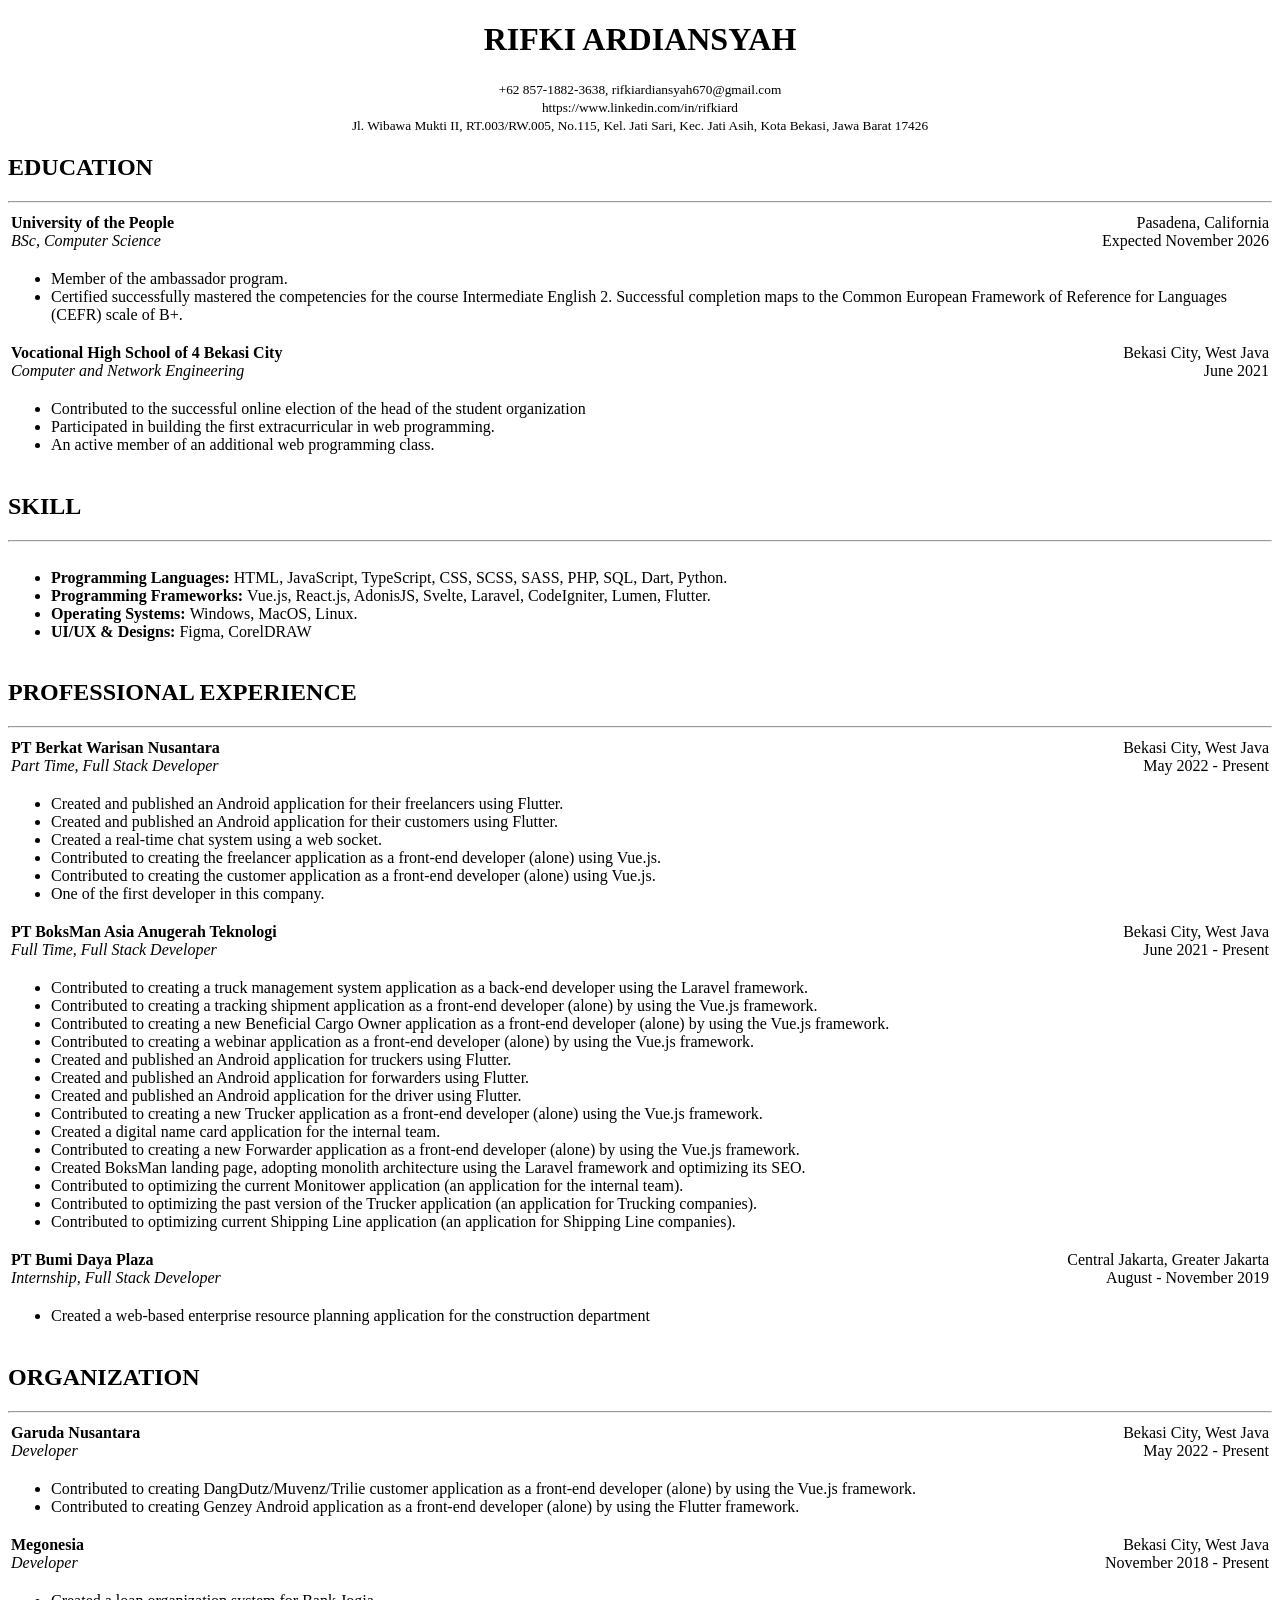
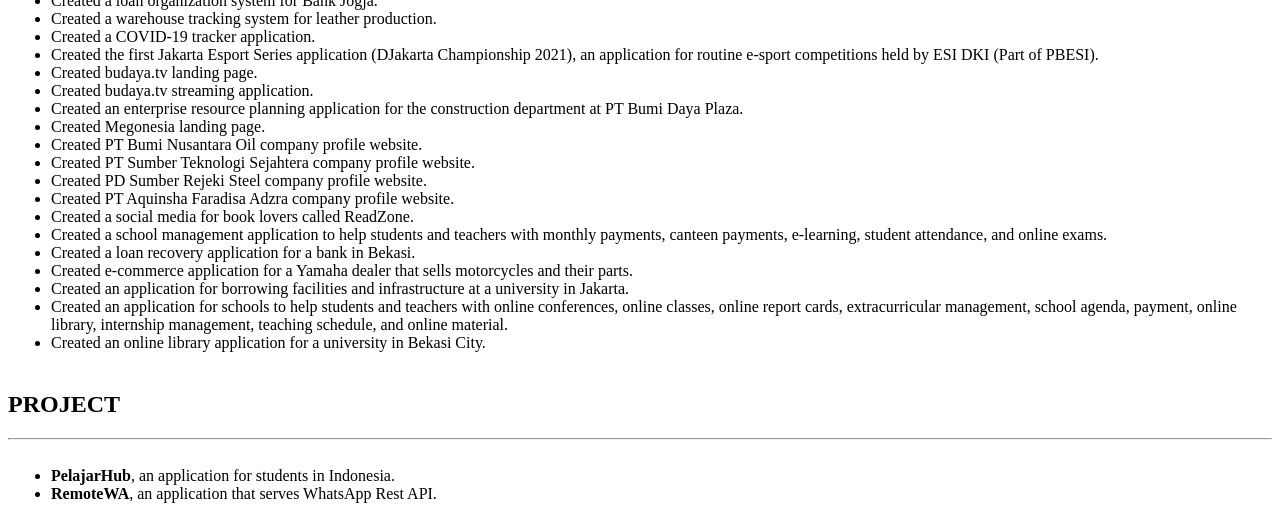
==== curriculum-vitae.html @ f6f7ac61 "init" ====
<!DOCTYPE html>
<html lang="en">

<head>
    <meta charset="UTF-8">
    <meta http-equiv="X-UA-Compatible" content="IE=edge">
    <meta name="viewport" content="width=device-width, initial-scale=1.0">
    <title>Rifki Ardiansyah - Curriculum Vitae</title>
</head>

<body>
    <h1 align="center">
        RIFKI ARDIANSYAH
    </h1>
    <p align="center">
        <small>
            +62 857-1882-3638, rifkiardiansyah670@gmail.com
            <br>
            https://www.linkedin.com/in/rifkiard
            <br>
            Jl. Wibawa Mukti II, RT.003/RW.005, No.115, Kel. Jati Sari, Kec. Jati Asih, Kota Bekasi, Jawa Barat 17426
        </small>
    </p>

    <h2>
        EDUCATION
    </h2>

    <hr>

    <table width="100%">
        <tbody>
            <tr>
                <td>
                    <b>
                        University of the People
                    </b>
                    <br>
                    <i>
                        BSc, Computer Science
                    </i>
                </td>
                <td align="right">
                    Pasadena, California
                    <br>
                    Expected November 2026
                </td>
            </tr>

            <tr>
                <td colspan="2">
                    <ul>
                        <li>
                            Member of the ambassador program.
                        </li>
                        <li>
                            Certified successfully mastered the competencies for the course Intermediate English 2.
                            Successful completion maps to the Common European Framework of Reference for Languages
                            (CEFR) scale of B+.
                        </li>
                    </ul>
                </td>
            </tr>

            <tr>
                <td>
                    <b>
                        Vocational High School of 4 Bekasi City
                    </b>
                    <br>
                    <i>
                        Computer and Network Engineering
                    </i>
                </td>
                <td align="right">
                    Bekasi City, West Java
                    <br>
                    June 2021
                </td>
            </tr>

            <tr>
                <td colspan="2">
                    <ul>
                        <li>
                            Contributed to the successful online election of the head of the student organization
                        </li>
                        <li>
                            Participated in building the first extracurricular in web programming.
                        </li>
                        <li>
                            An active member of an additional web programming class.
                        </li>
                    </ul>
                </td>
            </tr>
        </tbody>
    </table>

    <h2>
        SKILL
    </h2>

    <hr>

    <table width="100%">
        <tbody>
            <tr>
                <td>
                    <ul>
                        <li>
                            <b>
                                Programming Languages:
                            </b>
                            HTML, JavaScript, TypeScript, CSS, SCSS, SASS, PHP, SQL, Dart, Python.
                        </li>
                        <li>
                            <b>
                                Programming Frameworks:
                            </b>
                            Vue.js, React.js, AdonisJS, Svelte, Laravel, CodeIgniter, Lumen, Flutter.
                        </li>
                        <li>
                            <b>
                                Operating Systems:
                            </b>
                            Windows, MacOS, Linux.
                        </li>
                        <li>
                            <b>
                                UI/UX & Designs:
                            </b>
                            Figma, CorelDRAW
                        </li>
                    </ul>
                </td>
            </tr>
        </tbody>
    </table>

    <h2>
        PROFESSIONAL EXPERIENCE
    </h2>

    <hr>

    <table width="100%">
        <tbody>
            <tr>
                <td>
                    <b>
                        PT Berkat Warisan Nusantara
                    </b>
                    <br>
                    <i>
                        Part Time, Full Stack Developer
                    </i>
                </td>
                <td align="right">
                    Bekasi City, West Java
                    <br>
                    May 2022 - Present
                </td>
            </tr>

            <tr>
                <td colspan="2">
                    <ul>
                        <li>
                            Created and published an Android application for their freelancers using Flutter.
                        </li>
                        <li>
                            Created and published an Android application for their customers using Flutter.
                        </li>
                        <li>
                            Created a real-time chat system using a web socket.
                        </li>
                        <li>
                            Contributed to creating the freelancer application as a front-end developer (alone) using
                            Vue.js.
                        </li>
                        <li>
                            Contributed to creating the customer application as a front-end developer (alone) using
                            Vue.js.
                        </li>
                        <li>
                            One of the first developer in this company.
                        </li>
                    </ul>
                </td>
            </tr>

            <tr>
                <td>
                    <b>
                        PT BoksMan Asia Anugerah Teknologi
                    </b>
                    <br>
                    <i>
                        Full Time, Full Stack Developer
                    </i>
                </td>
                <td align="right">
                    Bekasi City, West Java
                    <br>
                    June 2021 - Present
                </td>
            </tr>

            <tr>
                <td colspan="2">
                    <ul>
                        <li>
                            Contributed to creating a truck management system application as a back-end developer using
                            the Laravel framework.
                        </li>
                        <li>
                            Contributed to creating a tracking shipment application as a front-end developer (alone) by
                            using the Vue.js framework.
                        </li>

                        <li>
                            Contributed to creating a new Beneficial Cargo Owner application as a front-end developer
                            (alone) by using the Vue.js framework.
                        </li>
                        <li>
                            Contributed to creating a webinar application as a front-end developer (alone) by using the
                            Vue.js framework.
                        </li>

                        <li>
                            Created and published an Android application for truckers using Flutter.
                        </li>
                        <li>
                            Created and published an Android application for forwarders using Flutter.
                        </li>
                        <li>
                            Created and published an Android application for the driver using Flutter.
                        </li>

                        <li>
                            Contributed to creating a new Trucker application as a front-end developer (alone) using the
                            Vue.js framework.
                        </li>
                        <li>
                            Created a digital name card application for the internal team.
                        </li>
                        <li>
                            Contributed to creating a new Forwarder application as a front-end developer (alone) by
                            using
                            the Vue.js framework.
                        </li>
                        <li>
                            Created BoksMan landing page, adopting monolith architecture using the Laravel framework and
                            optimizing its SEO.
                        </li>
                        <li>
                            Contributed to optimizing the current Monitower application (an application for the internal
                            team).
                        </li>
                        <li>
                            Contributed to optimizing the past version of the Trucker application (an application for
                            Trucking companies).
                        </li>
                        <li>
                            Contributed to optimizing current Shipping Line application (an application for Shipping
                            Line companies).
                        </li>
                    </ul>
                </td>
            </tr>

            <tr>
                <td>
                    <b>
                        PT Bumi Daya Plaza
                    </b>
                    <br>
                    <i>
                        Internship, Full Stack Developer
                    </i>
                </td>
                <td align="right">
                    Central Jakarta, Greater Jakarta
                    <br>
                    August - November 2019
                </td>
            </tr>

            <tr>
                <td colspan="2">
                    <ul>
                        <li>
                            Created a web-based enterprise resource planning application for the construction department
                        </li>
                    </ul>
                </td>
            </tr>
        </tbody>
    </table>

    <h2>
        ORGANIZATION
    </h2>

    <hr>

    <table width="100%">
        <tbody>
            <tr>
                <td>
                    <b>
                        Garuda Nusantara
                    </b>
                    <br>
                    <i>
                        Developer
                    </i>
                </td>
                <td align="right">
                    Bekasi City, West Java
                    <br>
                    May 2022 - Present
                </td>
            </tr>

            <tr>
                <td colspan="2">
                    <ul>
                        <li>
                            Contributed to creating DangDutz/Muvenz/Trilie customer application as a front-end developer
                            (alone) by using the Vue.js framework.
                        </li>
                        <li>
                            Contributed to creating Genzey Android application as a front-end developer
                            (alone) by using the Flutter framework.
                        </li>
                    </ul>
                </td>
            </tr>

            <tr>
                <td>
                    <b>
                        Megonesia
                    </b>
                    <br>
                    <i>
                        Developer
                    </i>
                </td>
                <td align="right">
                    Bekasi City, West Java
                    <br>
                    November 2018 - Present
                </td>
            </tr>

            <tr>
                <td colspan="2">
                    <ul>
                        <li>
                            Created a loan organization system for Bank Jogja.
                        </li>
                        <li>
                            Created a warehouse tracking system for leather production.
                        </li>
                        <li>
                            Created a COVID-19 tracker application.
                        </li>
                        <li>
                            Created the first Jakarta Esport Series application (DJakarta Championship 2021), an
                            application for routine e-sport
                            competitions held by ESI DKI (Part of PBESI).
                        </li>
                        <li>
                            Created budaya.tv landing page.
                        </li>
                        <li>
                            Created budaya.tv streaming application.
                        </li>
                        <li>
                            Created an enterprise resource planning application for the construction department at PT
                            Bumi Daya Plaza.
                        </li>
                        <li>
                            Created Megonesia landing page.
                        </li>
                        <li>
                            Created PT Bumi Nusantara Oil company profile website.
                        </li>
                        <li>
                            Created PT Sumber Teknologi Sejahtera company profile website.
                        </li>
                        <li>
                            Created PD Sumber Rejeki Steel company profile website.
                        </li>
                        <li>
                            Created PT Aquinsha Faradisa Adzra company profile website.
                        </li>
                        <li>
                            Created a social media for book lovers called ReadZone.
                        </li>
                        <li>
                            Created a school management application to help students and teachers with monthly payments,
                            canteen payments, e-learning, student attendance, and online exams.
                        </li>
                        <li>
                            Created a loan recovery application for a bank in Bekasi.
                        </li>
                        <li>
                            Created e-commerce application for a Yamaha dealer that sells motorcycles and their parts.
                        </li>
                        <li>
                            Created an application for borrowing facilities and infrastructure at a university in
                            Jakarta.
                        </li>
                        <li>
                            Created an application for schools to help students and teachers with online conferences,
                            online classes, online report cards, extracurricular management, school agenda, payment,
                            online library, internship management, teaching schedule, and online material.
                        </li>
                        <li>
                            Created an online library application for a university in Bekasi City.
                        </li>
                    </ul>
                </td>
            </tr>

        </tbody>
    </table>

    <h2>
        PROJECT
    </h2>

    <hr>

    <table width="100%">
        <tbody>
            <tr>
                <td>
                    <ul>
                        <li>
                            <b>PelajarHub</b>, an application for students in Indonesia.
                        </li>
                        <li>
                            <b>RemoteWA</b>, an application that serves WhatsApp Rest API.
                        </li>
                    </ul>
                </td>
            </tr>
        </tbody>
    </table>
</body>

</html>
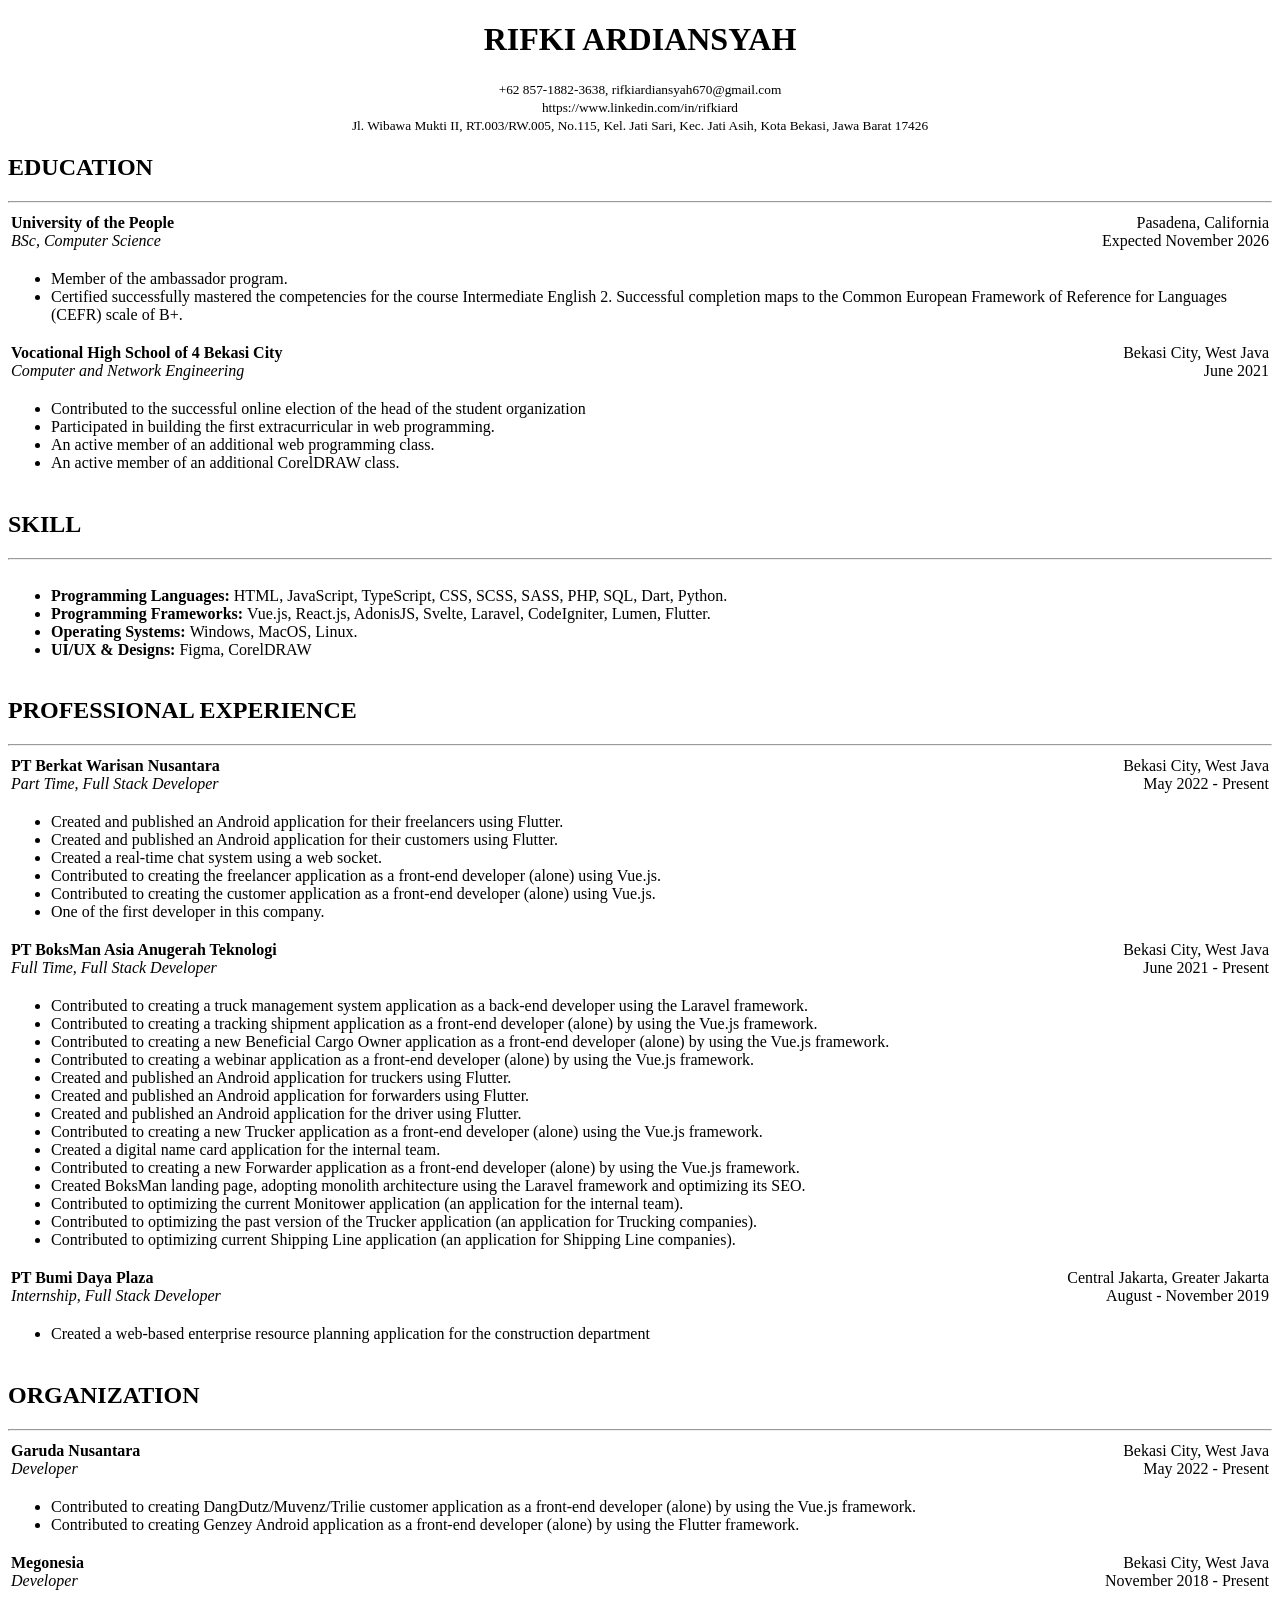
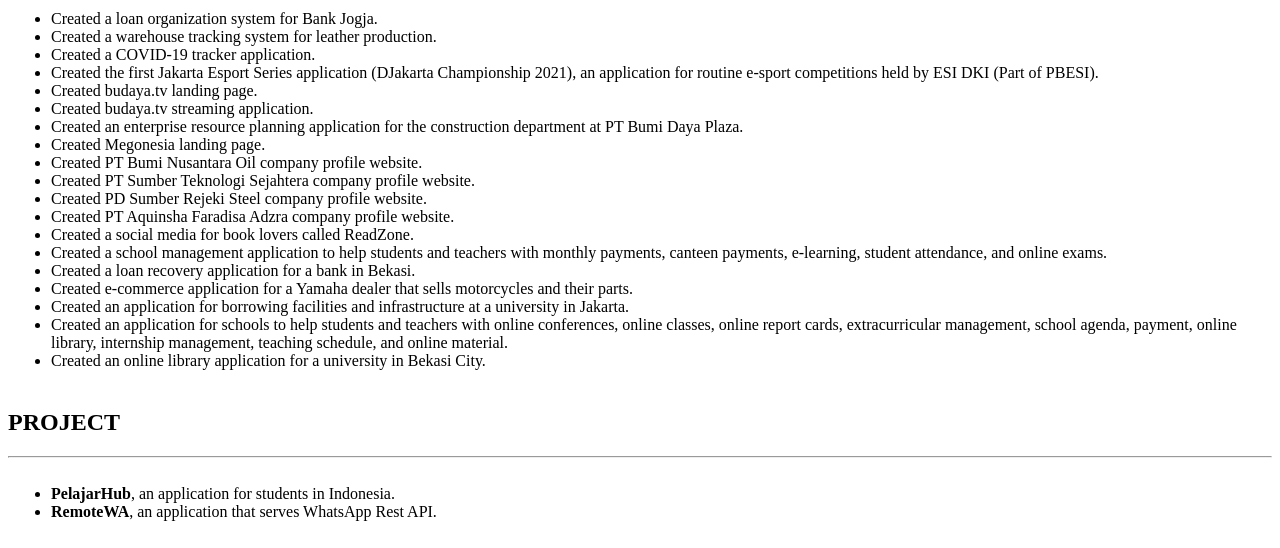
==== commit 1394f2f4: "CorelDraw class participation added" ====
--- a/curriculum-vitae.html
+++ b/curriculum-vitae.html
@@ -91,6 +91,9 @@
                         <li>
                             An active member of an additional web programming class.
                         </li>
+                        <li>
+                            An active member of an additional CorelDRAW class.
+                        </li>
                     </ul>
                 </td>
             </tr>
